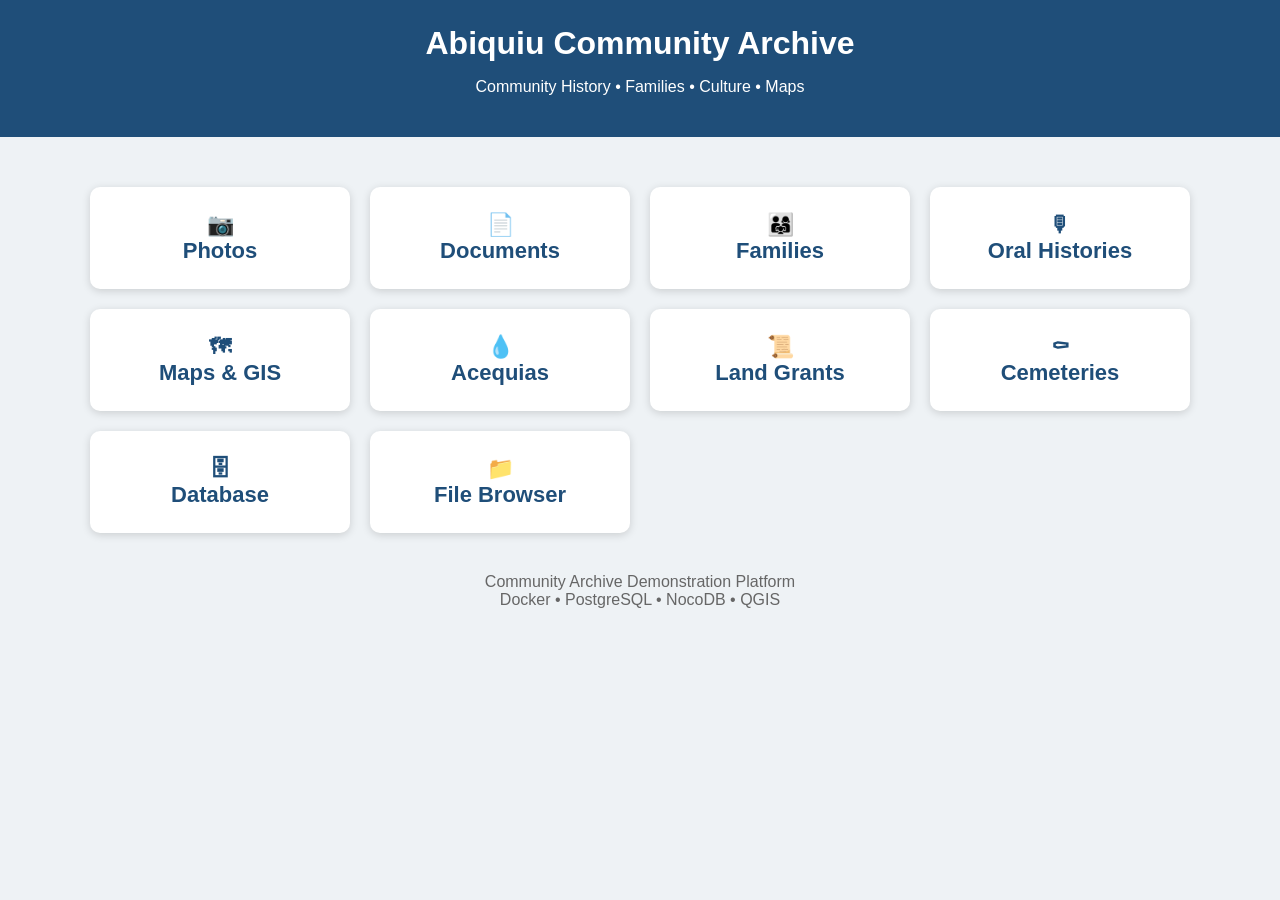
==== website/index.html @ 4c1a668f "Initial Community Archive Docker platform" ====
<!DOCTYPE html>
<html lang="en">
<head>
<meta charset="UTF-8">
<meta name="viewport" content="width=device-width, initial-scale=1.0">
<title>Abiquiu Community Archive</title>

<style>
body{
    margin:0;
    font-family:Arial,Helvetica,sans-serif;
    background:#eef2f5;
}

header{
    background:#1f4e79;
    color:white;
    padding:25px;
    text-align:center;
}

header h1{
    margin:0;
}

main{
    max-width:1100px;
    margin:30px auto;
    padding:20px;
}

.grid{
    display:grid;
    grid-template-columns:repeat(auto-fit,minmax(220px,1fr));
    gap:20px;
}

.card{
    background:white;
    border-radius:10px;
    padding:25px;
    text-align:center;
    box-shadow:0 2px 8px rgba(0,0,0,.15);
}

.card a{
    text-decoration:none;
    color:#1f4e79;
    font-size:22px;
    font-weight:bold;
}

.card:hover{
    background:#dbe8f5;
}

footer{
    margin-top:40px;
    text-align:center;
    color:#666;
}
</style>

</head>

<body>

<header>
<h1>Abiquiu Community Archive</h1>
<p>Community History • Families • Culture • Maps</p>
</header>

<main>

<div class="grid">

<div class="card">
<a href="#">📷<br>Photos</a>
</div>

<div class="card">
<a href="#">📄<br>Documents</a>
</div>

<div class="card">
<a href="#">👨‍👩‍👧<br>Families</a>
</div>

<div class="card">
<a href="#">🎙<br>Oral Histories</a>
</div>

<div class="card">
<a href="#">🗺<br>Maps & GIS</a>
</div>

<div class="card">
<a href="#">💧<br>Acequias</a>
</div>

<div class="card">
<a href="#">📜<br>Land Grants</a>
</div>

<div class="card">
<a href="#">⚰<br>Cemeteries</a>
</div>

<div class="card">
<a href="http://localhost:8081">🗄<br>Database</a>
</div>

<div class="card">
<a href="http://localhost:8083">📁<br>File Browser</a>
</div>

</div>

<footer>

Community Archive Demonstration Platform<br>
Docker • PostgreSQL • NocoDB • QGIS

</footer>

</main>

</body>
</html>
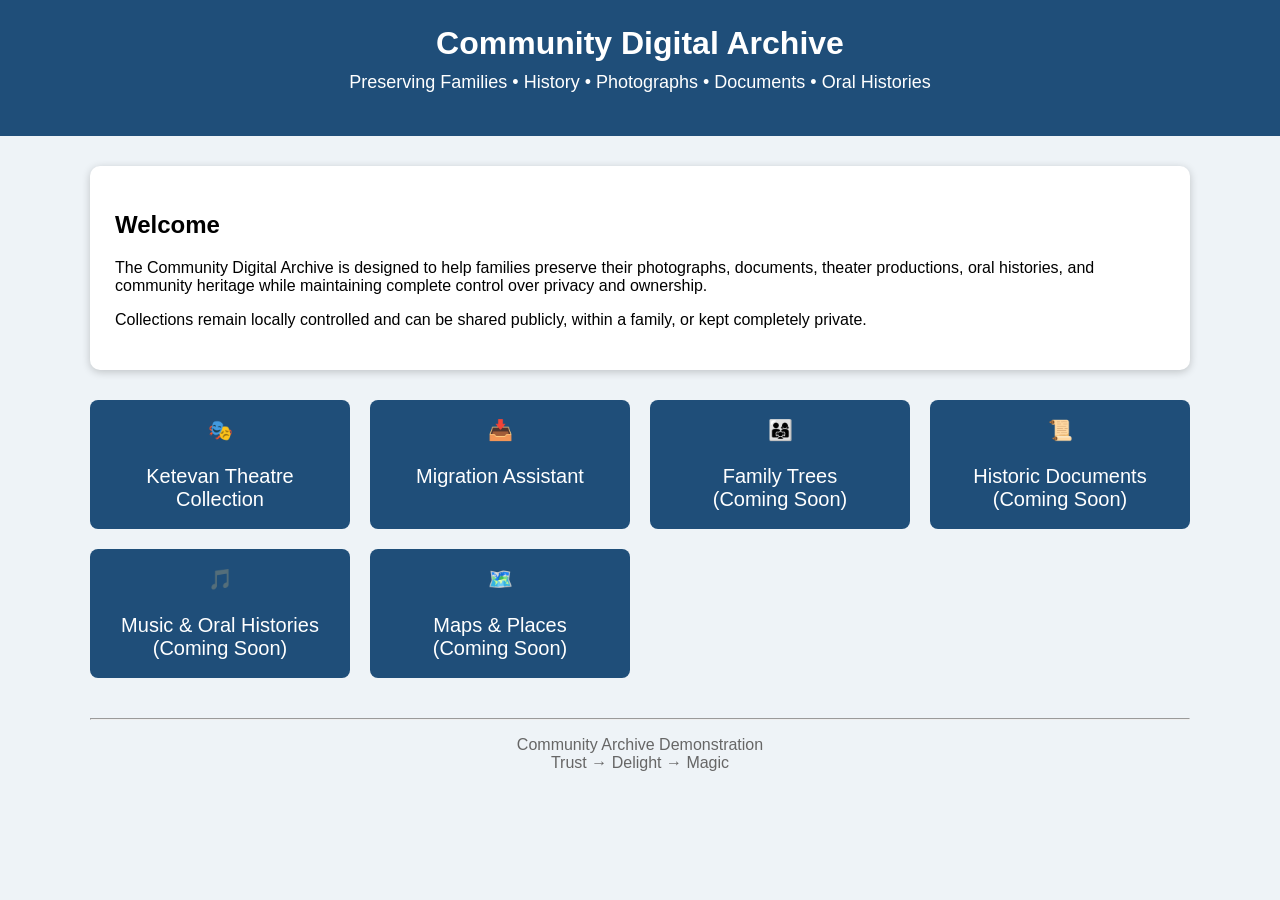
==== commit 53c34c53: "Add Ketevan Theatre Collection gallery and Community Archive updates" ====
--- a/website/index.html
+++ b/website/index.html
@@ -2,14 +2,14 @@
 <html lang="en">
 <head>
 <meta charset="UTF-8">
-<meta name="viewport" content="width=device-width, initial-scale=1.0">
-<title>Abiquiu Community Archive</title>
+<title>Community Digital Archive</title>
 
 <style>
+
 body{
+    font-family:Arial,Helvetica,sans-serif;
+    background:#eef3f7;
     margin:0;
-    font-family:Arial,Helvetica,sans-serif;
-    background:#eef2f5;
 }
 
 header{
@@ -23,35 +23,44 @@
     margin:0;
 }
 
+header p{
+    margin-top:10px;
+    font-size:18px;
+}
+
 main{
     max-width:1100px;
-    margin:30px auto;
-    padding:20px;
-}
-
-.grid{
-    display:grid;
-    grid-template-columns:repeat(auto-fit,minmax(220px,1fr));
-    gap:20px;
+    margin:auto;
+    padding:30px;
 }
 
 .card{
     background:white;
     border-radius:10px;
     padding:25px;
-    text-align:center;
-    box-shadow:0 2px 8px rgba(0,0,0,.15);
+    box-shadow:0 2px 8px rgba(0,0,0,.2);
+    margin-bottom:30px;
 }
 
-.card a{
-    text-decoration:none;
-    color:#1f4e79;
-    font-size:22px;
-    font-weight:bold;
+.buttons{
+    display:grid;
+    grid-template-columns:repeat(auto-fit,minmax(250px,1fr));
+    gap:20px;
 }
 
-.card:hover{
-    background:#dbe8f5;
+.button{
+    display:block;
+    text-decoration:none;
+    background:#1f4e79;
+    color:white;
+    padding:18px;
+    text-align:center;
+    border-radius:8px;
+    font-size:20px;
+}
+
+.button:hover{
+    background:#2b6cb0;
 }
 
 footer{
@@ -59,6 +68,7 @@
     text-align:center;
     color:#666;
 }
+
 </style>
 
 </head>
@@ -66,64 +76,103 @@
 <body>
 
 <header>
-<h1>Abiquiu Community Archive</h1>
-<p>Community History • Families • Culture • Maps</p>
+
+<h1>Community Digital Archive</h1>
+
+<p>
+Preserving Families • History • Photographs • Documents • Oral Histories
+</p>
+
 </header>
 
 <main>
 
-<div class="grid">
+<div class="card">
 
-<div class="card">
-<a href="#">📷<br>Photos</a>
+<h2>Welcome</h2>
+
+<p>
+
+The Community Digital Archive is designed to help families preserve
+their photographs, documents, theater productions, oral histories,
+and community heritage while maintaining complete control over
+privacy and ownership.
+
+</p>
+
+<p>
+
+Collections remain locally controlled and can be shared publicly,
+within a family, or kept completely private.
+
+</p>
+
 </div>
 
-<div class="card">
-<a href="#">📄<br>Documents</a>
-</div>
+<div class="buttons">
 
-<div class="card">
-<a href="#">👨‍👩‍👧<br>Families</a>
-</div>
+<a class="button" href="gallery.html">
+🎭
+<br><br>
+Ketevan Theatre Collection
+</a>
 
-<div class="card">
-<a href="#">🎙<br>Oral Histories</a>
-</div>
+<a class="button" href="migration_assistant.html">
+📥
+<br><br>
+Migration Assistant
+</a>
 
-<div class="card">
-<a href="#">🗺<br>Maps & GIS</a>
-</div>
+<a class="button" href="#">
+👨‍👩‍👧
+<br><br>
+Family Trees
+<br>
+(Coming Soon)
+</a>
 
-<div class="card">
-<a href="#">💧<br>Acequias</a>
-</div>
+<a class="button" href="#">
+📜
+<br><br>
+Historic Documents
+<br>
+(Coming Soon)
+</a>
 
-<div class="card">
-<a href="#">📜<br>Land Grants</a>
-</div>
+<a class="button" href="#">
+🎵
+<br><br>
+Music & Oral Histories
+<br>
+(Coming Soon)
+</a>
 
-<div class="card">
-<a href="#">⚰<br>Cemeteries</a>
-</div>
-
-<div class="card">
-<a href="http://localhost:8081">🗄<br>Database</a>
-</div>
-
-<div class="card">
-<a href="http://localhost:8083">📁<br>File Browser</a>
-</div>
+<a class="button" href="#">
+🗺️
+<br><br>
+Maps & Places
+<br>
+(Coming Soon)
+</a>
 
 </div>
 
 <footer>
 
-Community Archive Demonstration Platform<br>
-Docker • PostgreSQL • NocoDB • QGIS
+<hr>
+
+<p>
+
+Community Archive Demonstration<br>
+
+Trust → Delight → Magic
+
+</p>
 
 </footer>
 
 </main>
 
 </body>
+
 </html>
